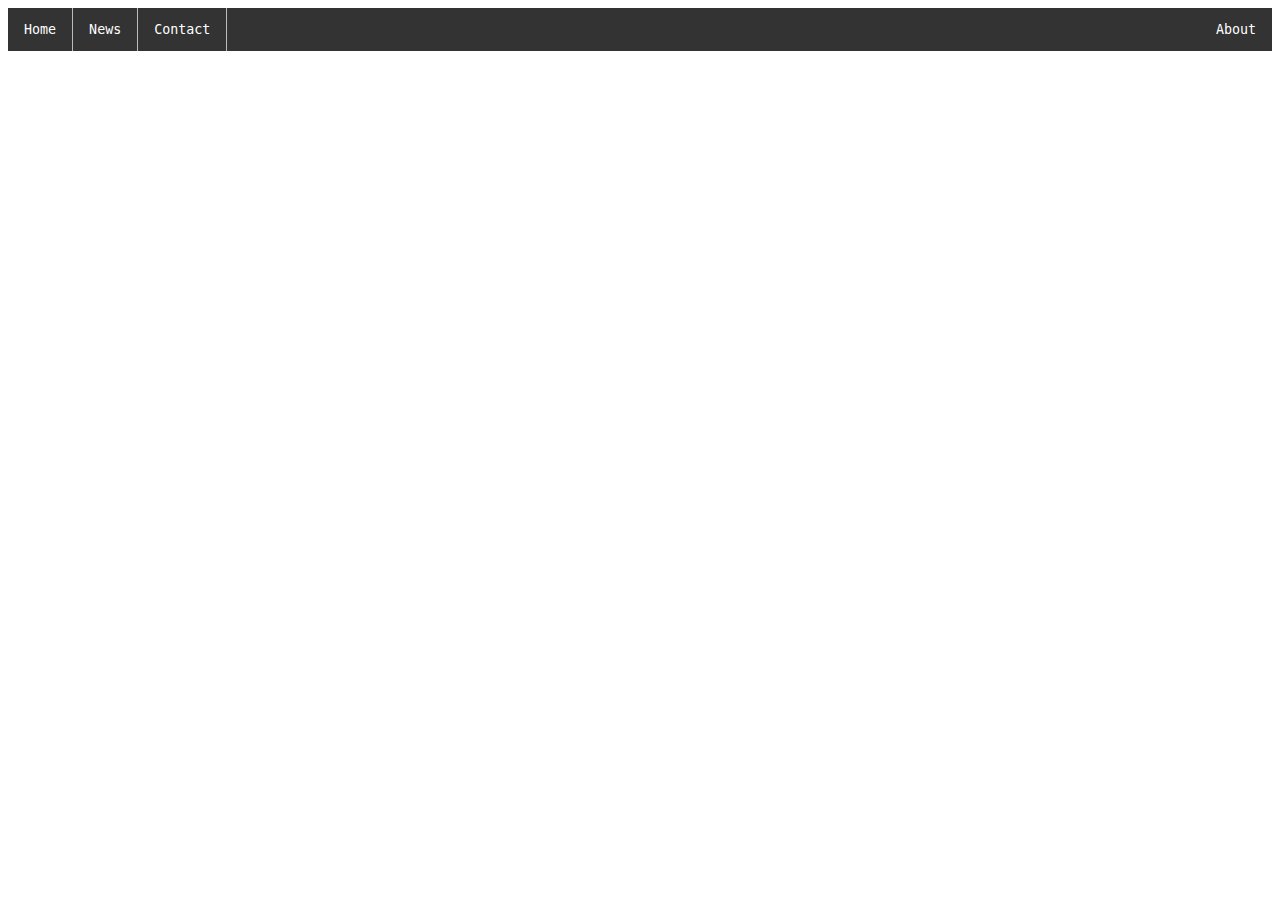
==== index.html @ 57e7aab0 "basic html and css started" ====
<!DOCTYPE html>
<html>
	<head>
		<meta charset="UTF-8">
		<title>NBGardens - Home</title>
		<link rel="shortcut icon" type="image/x-icon" href="favicon_stuff/favicon.ico" />
		<link rel="stylesheet" type="text/css" href="css/styles.css">
		<script type="text/javascript" src="javascript.js"></script>
	</head>

	<body>		
		<ul>
		  <li><a href="default.asp">Home</a></li>
		  <li><a href="news.asp">News</a></li>
		  <li><a href="contact.asp">Contact</a></li>
		  <li style="float:right"><a href="#about">About</a></li>
		</ul>
	</body>
</html>
---- css/styles.css ----
body{
	font-family:monospace;
	font-size: 10pt;
	background-color:white;
	margin-top:;
	margin-left:;
}

ul {
    list-style-type: none;
    margin: 0;
    padding: 0;
    overflow: hidden;
    background-color: #333;
}

li {
    float: left;
    border-right:1px solid #bbb;
}

li:last-child {
    border-right: none;
}

li a {
    display: block;
    color: white;
    text-align: center;
    padding: 14px 16px;
    text-decoration: none;
}

li a:hover:not(.active) {
    background-color: #111;
}

.active {
    background-color: #4CAF50;
}
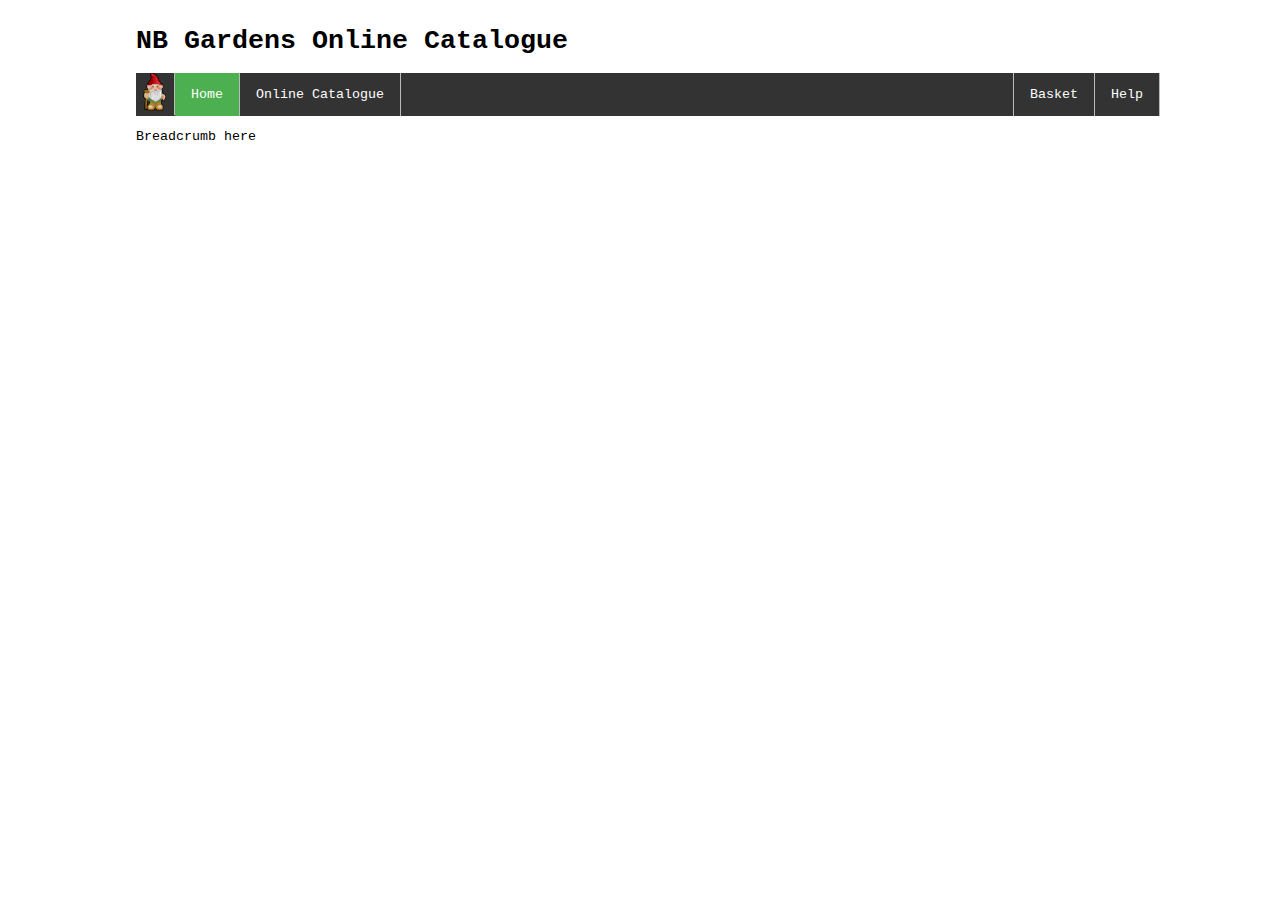
==== commit d6e23eda: "menu bar and title sorted, some basic css" ====
--- a/index.html
+++ b/index.html
@@ -8,12 +8,20 @@
 		<script type="text/javascript" src="javascript.js"></script>
 	</head>
 
-	<body>		
+	<body>	
+		<div class="topHeader">
+			<h1>NB Gardens Online Catalogue</h1>
+		</div>
 		<ul>
-		  <li><a href="default.asp">Home</a></li>
-		  <li><a href="news.asp">News</a></li>
-		  <li><a href="contact.asp">Contact</a></li>
-		  <li style="float:right"><a href="#about">About</a></li>
+		  <li><img src="resources/gnome.png" alt="NBGardensIcon" height="38" width="38"></li>
+		  <li><a class="active" href="#home">Home</a></li>
+		  <li><a href="news.asp">Online Catalogue</a></li>
+		  <li style="float:right"><a href="contact.asp">Help</a></li>
+		  <li style="float:right"><a href="#about">Basket</a></li>
 		</ul>
+		
+		<div class="breadcrumb">
+			Breadcrumb here
+		</div>
 	</body>
 </html>--- a/css/styles.css
+++ b/css/styles.css
@@ -1,9 +1,10 @@
 body{
-	font-family:monospace;
+	font-family: monospace;
 	font-size: 10pt;
-	background-color:white;
-	margin-top:;
-	margin-left:;
+	background-color: F4F4F4;
+	position: center;
+	margin-top: 2%;
+    width: 100%;
 }
 
 ul {
@@ -12,6 +13,22 @@
     padding: 0;
     overflow: hidden;
     background-color: #333;
+	width: 80%;
+	margin-left: 10%;
+	margin-right: 10%;
+}
+
+.topHeader {
+	width: 80%;
+	margin-left: 10%;
+	margin-right: 10%;
+}
+
+.breadcrumb {
+	width: 80%;
+	margin-top: 1%;
+	margin-left: 10%;
+	margin-right: 10%;
 }
 
 li {
@@ -20,7 +37,8 @@
 }
 
 li:last-child {
-    border-right: none;
+    border-right: 1px solid #bbb;
+	border-left:1px solid #bbb;
 }
 
 li a {
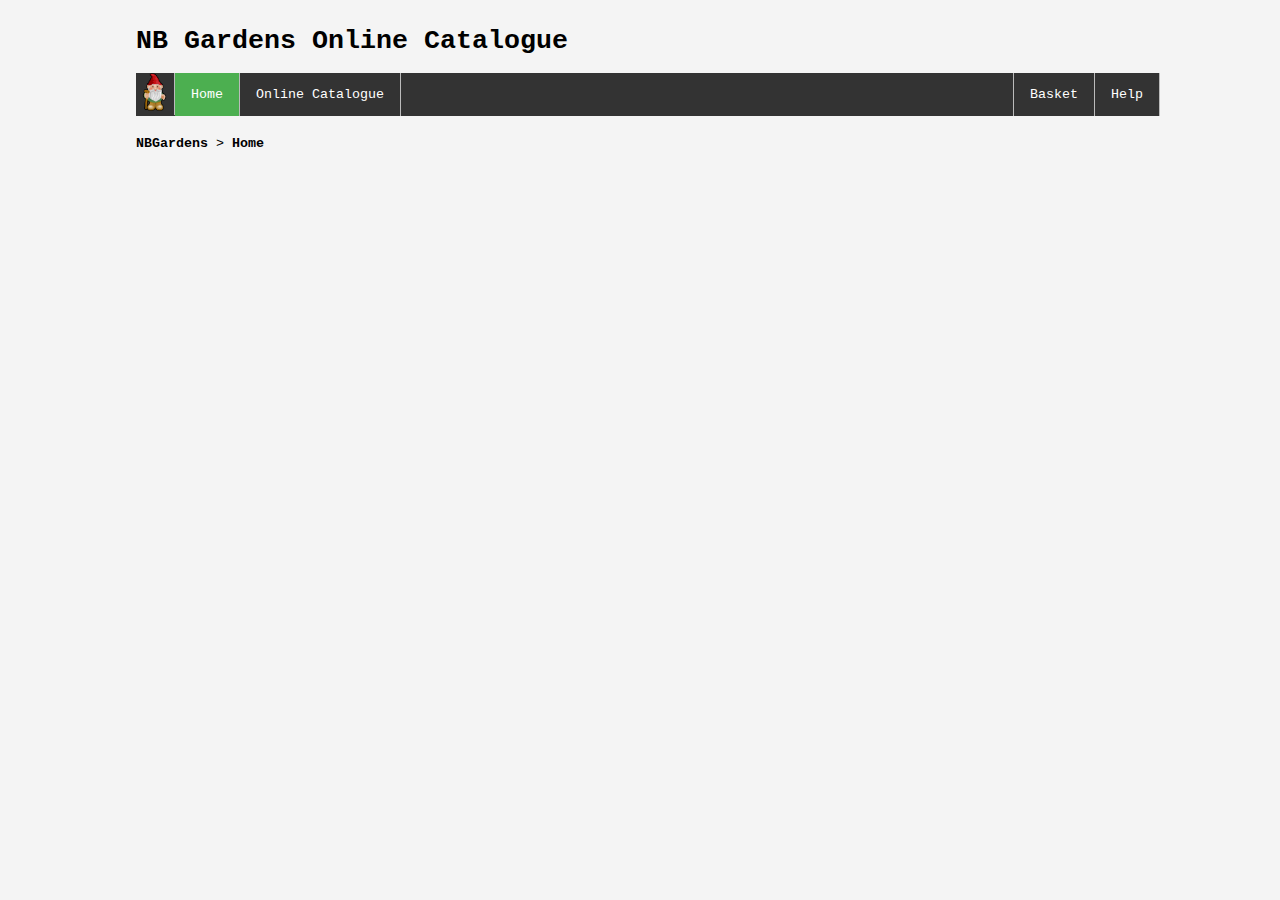
==== commit c0f8e6b7: "started a breadcrumb" ====
--- a/index.html
+++ b/index.html
@@ -12,16 +12,20 @@
 		<div class="topHeader">
 			<h1>NB Gardens Online Catalogue</h1>
 		</div>
-		<ul>
-		  <li><img src="resources/gnome.png" alt="NBGardensIcon" height="38" width="38"></li>
-		  <li><a class="active" href="#home">Home</a></li>
-		  <li><a href="news.asp">Online Catalogue</a></li>
-		  <li style="float:right"><a href="contact.asp">Help</a></li>
-		  <li style="float:right"><a href="#about">Basket</a></li>
-		</ul>
+		
+		<div class="test">
+			<ul>
+			  <li><img src="resources/gnome.png" alt="NBGardensIcon" height="38" width="38"></li>
+			  <li><a class="active" href="#home">Home</a></li>
+			  <li><a href="news.asp">Online Catalogue</a></li>
+			  <li style="float:right"><a href="contact.asp">Help</a></li>
+			  <li style="float:right"><a href="#about">Basket</a></li>
+			</ul>
+		</div>
 		
 		<div class="breadcrumb">
-			Breadcrumb here
+			<b href="/">NBGardens</b> &gt; 
+			<b href="/furniture/">Home</b> 
 		</div>
 	</body>
 </html>--- a/css/styles.css
+++ b/css/styles.css
@@ -1,7 +1,7 @@
 body{
 	font-family: monospace;
 	font-size: 10pt;
-	background-color: F4F4F4;
+	background-color: #F4F4F4;
 	position: center;
 	margin-top: 2%;
     width: 100%;
@@ -26,9 +26,18 @@
 
 .breadcrumb {
 	width: 80%;
-	margin-top: 1%;
+	margin-top: 1.5%;
 	margin-left: 10%;
 	margin-right: 10%;
+	color: black;
+}
+
+a:link, a:visited, a:active {
+	text-decoration: none;
+}
+
+a:hover {
+	text-decoration: none;
 }
 
 li {
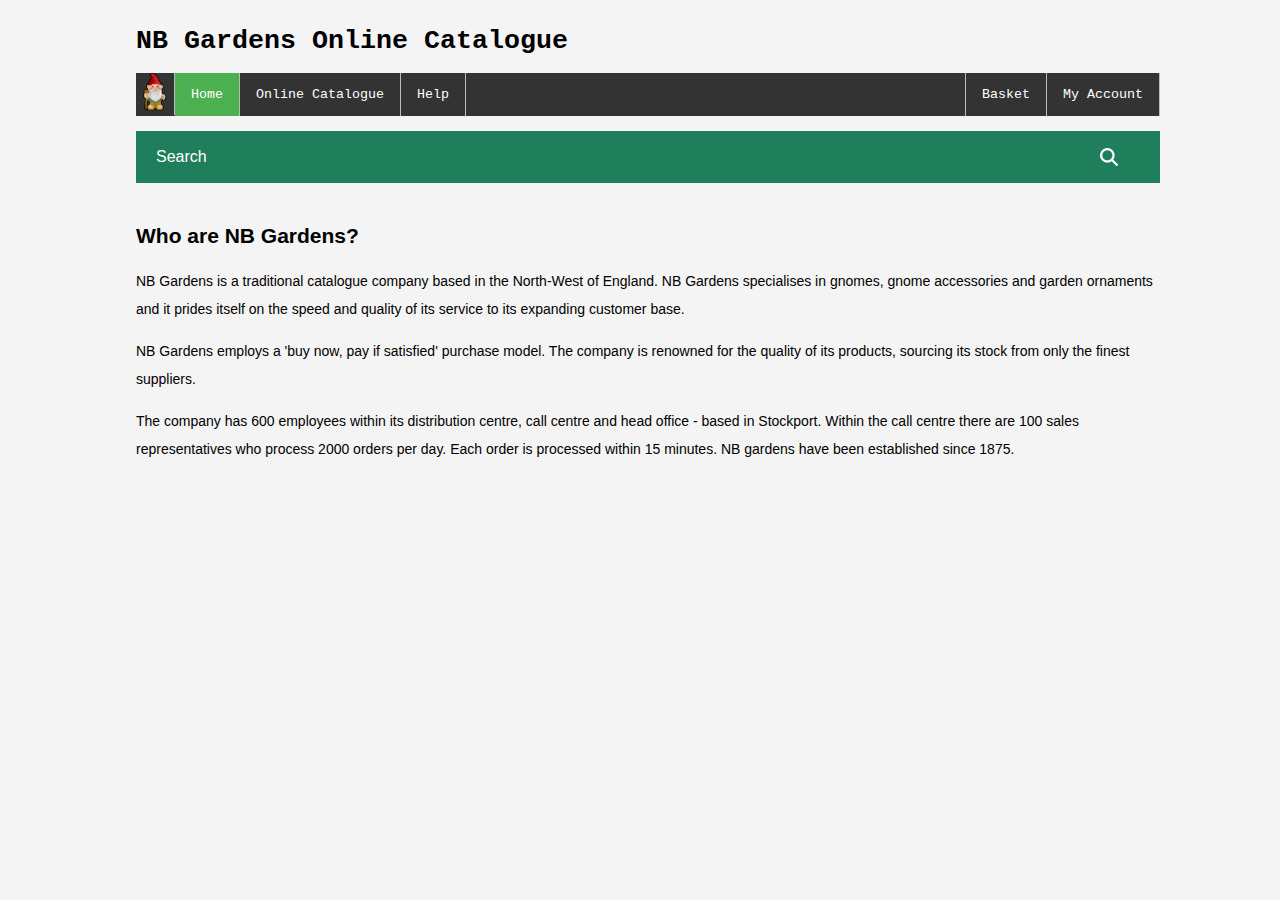
==== commit f1a2f11c: "started a breadcrumb" ====
--- a/index.html
+++ b/index.html
@@ -13,19 +13,57 @@
 			<h1>NB Gardens Online Catalogue</h1>
 		</div>
 		
-		<div class="test">
-			<ul>
-			  <li><img src="resources/gnome.png" alt="NBGardensIcon" height="38" width="38"></li>
-			  <li><a class="active" href="#home">Home</a></li>
-			  <li><a href="news.asp">Online Catalogue</a></li>
-			  <li style="float:right"><a href="contact.asp">Help</a></li>
-			  <li style="float:right"><a href="#about">Basket</a></li>
-			</ul>
-		</div>
+		<ul>
+		  <li><img src="resources/gnome.png" alt="NBGardensIcon" height="38" width="38"></li>
+		  <li><a class="active" href="index.html">Home</a></li>
+		  <li><a href="onlineCatalogue.html">Online Catalogue</a></li>
+		  <li><a href="help.html">Help</a></li>
+		  <li style="float:right"><a href="myaccount.html">My Account</a></li>
+		  <li style="float:right"><a href="basket.html">Basket</a></li>
+		</ul>
 		
+		<!--
 		<div class="breadcrumb">
 			<b href="/">NBGardens</b> &gt; 
 			<b href="/furniture/">Home</b> 
 		</div>
+		-->
+		
+		<br>
+		
+		<div class="searchBar">
+			<form id="search" action="" method="get">
+				<input type="text" name="search_text" id="search_text" placeholder="Search"/>
+				<input type="button" name="search_button" id="search_button"></a>
+			</form>
+		</div>
+		
+		<br>
+		<br>
+		<br>
+				
+		<div class="bodyText">
+			<br>
+			<h2>Who are NB Gardens?</h2>
+			<p>
+			NB Gardens is a traditional catalogue company based in the North-West of England.  
+			NB Gardens specialises in gnomes, gnome accessories and garden ornaments and it 
+			prides itself on the speed and quality of its service to its expanding customer base. 
+			</p>
+			
+			<p>
+			NB Gardens employs a 'buy now, pay if satisfied' purchase model. The company is 
+			renowned for the quality of its products, sourcing its stock from only the finest 
+			suppliers.
+			</p>
+			
+			<p>
+			The company has 600 employees within its distribution centre, call centre and head 
+			office - based in Stockport. Within the call centre there are 100 sales representatives 
+			who process 2000 orders per day. Each order is processed within 15 minutes.
+			NB gardens have been established since 1875.
+			</p>
+		</div>
+		
 	</body>
 </html>--- a/css/styles.css
+++ b/css/styles.css
@@ -7,12 +7,58 @@
     width: 100%;
 }
 
+.bodyText {
+	font-family: Arial, "Helvetica Neue", Helvetica, sans-serif;
+	font-size: 14px;
+	font-style: normal;
+	font-variant: normal;
+	font-weight: 400;
+	line-height: 20px;
+	width: 80%;
+	margin-left: 10%;
+	margin-right: 10%;
+	line-height: 200%;
+}
+ 
+.nav li {
+    float: left;
+    list-style-type: none;
+    position: relative;
+}
+
+.nav li a {
+    font-size: 12px;
+    color: white;
+    display: block;
+    line-height: 60px;
+    padding: 0 26px;
+    text-decoration: none;
+    border-left: 1px solid #2e2e2e;
+    text-shadow: 0 0 1px rgba(255, 255, 255, 0.5);
+}
+
+.nav li a:hover {
+    background-color: #2e2e2e;
+}
+
 ul {
     list-style-type: none;
     margin: 0;
     padding: 0;
     overflow: hidden;
     background-color: #333;
+	width: 80%;
+	margin-left: 10%;
+	margin-right: 10%;
+}
+
+.popularProducts {
+	width: 80%;
+	margin-left: 10%;
+	margin-right: 10%;
+}
+
+.searchBar {
 	width: 80%;
 	margin-left: 10%;
 	margin-right: 10%;
@@ -65,3 +111,46 @@
 .active {
     background-color: #4CAF50;
 }
+
+#search {
+    width: 100%;
+}
+#search_text{
+    width: 90%;
+	padding-left: 20px;
+    font-size: 12pt;
+    border: 0 none;
+    height: 52px;
+    margin-right: 0;
+    color: white;
+    outline: none;
+    background: #1f7f5c;
+    float: left;
+    box-sizing: border-box;
+    transition: all 0.2s;
+}
+::-webkit-input-placeholder { /* WebKit browsers */
+    color: white;
+}
+:-moz-placeholder { /* Mozilla Firefox 4 to 18 */
+    color: white;
+}
+::-moz-placeholder { /* Mozilla Firefox 19+ */
+    color: white;
+}
+:-ms-input-placeholder { /* Internet Explorer 10+ */
+    color: white;
+}
+#search_text:focus {
+    background: rgb(64, 151, 119);
+}
+#search_button {
+    border: 0 none;
+    background: #1f7f5c url(search.png) center no-repeat;
+    width: 10%;
+    float: left;
+    padding: 0;
+    text-align: center;
+    height: 52px;
+    cursor: pointer;
+}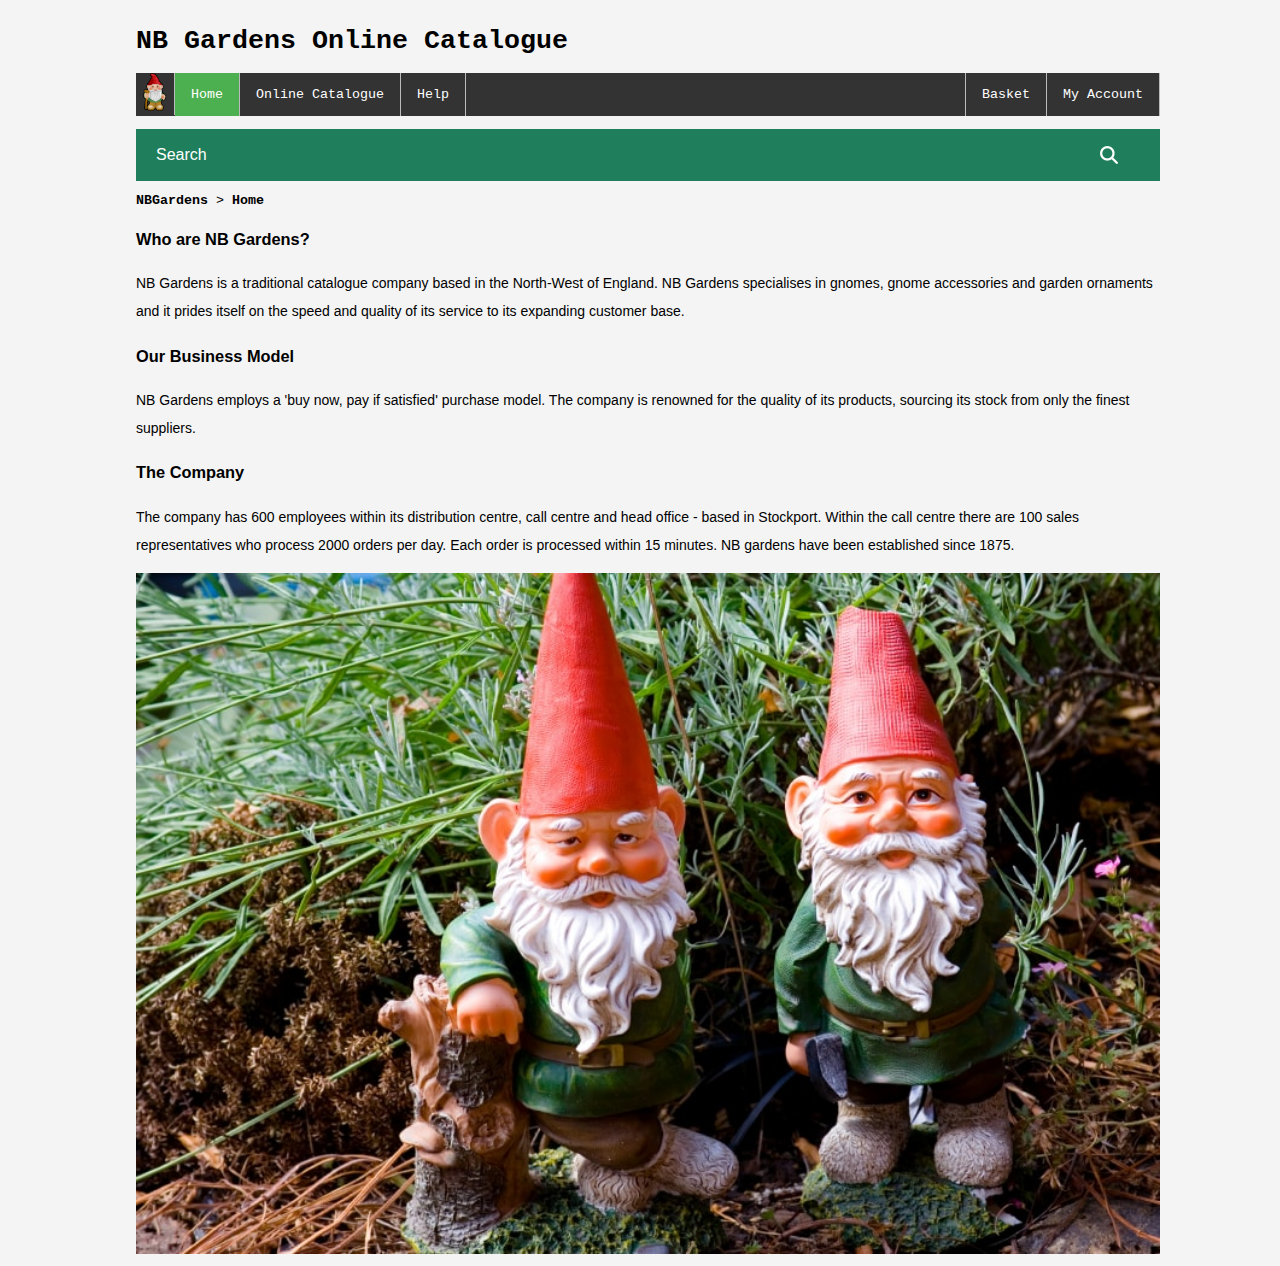
==== commit 88aa1815: "added search bar to all pages, added some images, text on each page" ====
--- a/index.html
+++ b/index.html
@@ -5,7 +5,7 @@
 		<title>NBGardens - Home</title>
 		<link rel="shortcut icon" type="image/x-icon" href="favicon_stuff/favicon.ico" />
 		<link rel="stylesheet" type="text/css" href="css/styles.css">
-		<script type="text/javascript" src="javascript.js"></script>
+		<!-- script type="text/javascript" src="javascript.js"></script> -->
 	</head>
 
 	<body>	
@@ -22,15 +22,6 @@
 		  <li style="float:right"><a href="basket.html">Basket</a></li>
 		</ul>
 		
-		<!--
-		<div class="breadcrumb">
-			<b href="/">NBGardens</b> &gt; 
-			<b href="/furniture/">Home</b> 
-		</div>
-		-->
-		
-		<br>
-		
 		<div class="searchBar">
 			<form id="search" action="" method="get">
 				<input type="text" name="search_text" id="search_text" placeholder="Search"/>
@@ -38,25 +29,29 @@
 			</form>
 		</div>
 		
-		<br>
-		<br>
-		<br>
+		<br><br><br>
+		
+		<div class="breadcrumb">
+			<b href="/">NBGardens</b> &gt; 
+			<b href="/furniture/">Home</b> 
+		</div>
 				
 		<div class="bodyText">
-			<br>
-			<h2>Who are NB Gardens?</h2>
+			<h3>Who are NB Gardens?</h3>
 			<p>
 			NB Gardens is a traditional catalogue company based in the North-West of England.  
 			NB Gardens specialises in gnomes, gnome accessories and garden ornaments and it 
 			prides itself on the speed and quality of its service to its expanding customer base. 
 			</p>
 			
+			<h3>Our Business Model</h3>
 			<p>
 			NB Gardens employs a 'buy now, pay if satisfied' purchase model. The company is 
 			renowned for the quality of its products, sourcing its stock from only the finest 
 			suppliers.
 			</p>
 			
+			<h3>The Company</h3>
 			<p>
 			The company has 600 employees within its distribution centre, call centre and head 
 			office - based in Stockport. Within the call centre there are 100 sales representatives 
@@ -65,5 +60,12 @@
 			</p>
 		</div>
 		
+		<!-- <ul class="bxslider">
+		  <li><img src="images/pic1.jpg" /></li>
+		  <li><img src="images/pic2.png" /></li>
+		</ul> -->
+		
+		<img class="image" src="images/pic4.jpg"/>
+		
 	</body>
 </html>--- a/css/styles.css
+++ b/css/styles.css
@@ -52,6 +52,14 @@
 	margin-right: 10%;
 }
 
+.image{
+	margin-left: 10%;
+	margin-right: 10%;
+    width: 80%;
+    height: 100%;
+    object-fit: contain;
+}
+
 .popularProducts {
 	width: 80%;
 	margin-left: 10%;
@@ -60,6 +68,7 @@
 
 .searchBar {
 	width: 80%;
+	margin-top: 1%;
 	margin-left: 10%;
 	margin-right: 10%;
 }
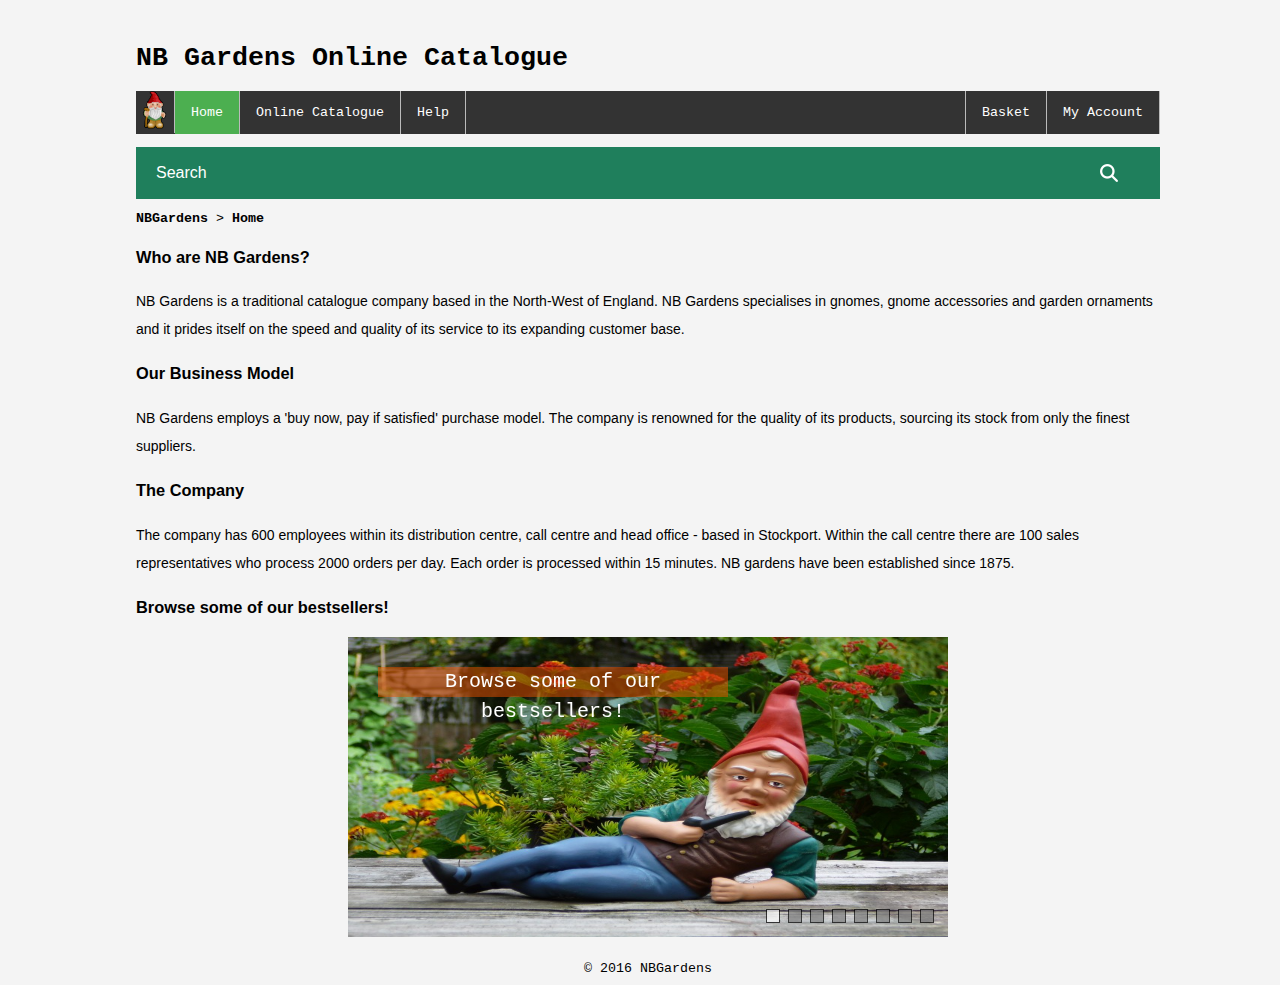
==== commit 7528d144: "added footer and image slider" ====
--- a/index.html
+++ b/index.html
@@ -6,9 +6,69 @@
 		<link rel="shortcut icon" type="image/x-icon" href="favicon_stuff/favicon.ico" />
 		<link rel="stylesheet" type="text/css" href="css/styles.css">
 		<!-- script type="text/javascript" src="javascript.js"></script> -->
+		
+		    <script type="text/javascript" src="js/jssor.slider-21.1.5.min.js"></script>
+		<!-- use jssor.slider-21.1.5.debug.js instead for debug -->
+		<script>
+			jssor_1_slider_init = function() {
+				
+				var jssor_1_SlideoTransitions = [
+				  [{b:0,d:600,y:-290,e:{y:27}}],
+				  [{b:0,d:1000,y:185},{b:1000,d:500,o:-1},{b:1500,d:500,o:1},{b:2000,d:1500,r:360},{b:3500,d:1000,rX:30},{b:4500,d:500,rX:-30},{b:5000,d:1000,rY:30},{b:6000,d:500,rY:-30},{b:6500,d:500,sX:1},{b:7000,d:500,sX:-1},{b:7500,d:500,sY:1},{b:8000,d:500,sY:-1},{b:8500,d:500,kX:30},{b:9000,d:500,kX:-30},{b:9500,d:500,kY:30},{b:10000,d:500,kY:-30},{b:10500,d:500,c:{x:87.50,t:-87.50}},{b:11000,d:500,c:{x:-87.50,t:87.50}}],
+				  [{b:0,d:600,x:410,e:{x:27}}],
+				  [{b:-1,d:1,o:-1},{b:0,d:600,o:1,e:{o:5}}],
+				  [{b:-1,d:1,c:{x:175.0,t:-175.0}},{b:0,d:800,c:{x:-175.0,t:175.0},e:{c:{x:7,t:7}}}],
+				  [{b:-1,d:1,o:-1},{b:0,d:600,x:-570,o:1,e:{x:6}}],
+				  [{b:-1,d:1,o:-1,r:-180},{b:0,d:800,o:1,r:180,e:{r:7}}],
+				  [{b:0,d:1000,y:80,e:{y:24}},{b:1000,d:1100,x:570,y:170,o:-1,r:30,sX:9,sY:9,e:{x:2,y:6,r:1,sX:5,sY:5}}],
+				  [{b:2000,d:600,rY:30}],
+				  [{b:0,d:500,x:-105},{b:500,d:500,x:230},{b:1000,d:500,y:-120},{b:1500,d:500,x:-70,y:120},{b:2600,d:500,y:-80},{b:3100,d:900,y:160,e:{y:24}}],
+				  [{b:0,d:1000,o:-0.4,rX:2,rY:1},{b:1000,d:1000,rY:1},{b:2000,d:1000,rX:-1},{b:3000,d:1000,rY:-1},{b:4000,d:1000,o:0.4,rX:-1,rY:-1}]
+				];
+				
+				var jssor_1_options = {
+				  $AutoPlay: true,
+				  $Idle: 2000,
+				  $CaptionSliderOptions: {
+					$Class: $JssorCaptionSlideo$,
+					$Transitions: jssor_1_SlideoTransitions,
+					$Breaks: [
+					  [{d:2000,b:1000}]
+					]
+				  },
+				  $ArrowNavigatorOptions: {
+					$Class: $JssorArrowNavigator$
+				  },
+				  $BulletNavigatorOptions: {
+					$Class: $JssorBulletNavigator$
+				  }
+				};
+				
+				var jssor_1_slider = new $JssorSlider$("jssor_1", jssor_1_options);
+				
+				//responsive code begin
+				//you can remove responsive code if you don't want the slider scales while window resizing
+				function ScaleSlider() {
+					var refSize = jssor_1_slider.$Elmt.parentNode.clientWidth;
+					if (refSize) {
+						refSize = Math.min(refSize, 600);
+						jssor_1_slider.$ScaleWidth(refSize);
+					}
+					else {
+						window.setTimeout(ScaleSlider, 30);
+					}
+				}
+				ScaleSlider();
+				$Jssor$.$AddEvent(window, "load", ScaleSlider);
+				$Jssor$.$AddEvent(window, "resize", ScaleSlider);
+				$Jssor$.$AddEvent(window, "orientationchange", ScaleSlider);
+				//responsive code end
+			};
+		</script>
 	</head>
 
-	<body>	
+	<body>
+	<div class="wrapper">
 		<div class="topHeader">
 			<h1>NB Gardens Online Catalogue</h1>
 		</div>
@@ -58,14 +118,59 @@
 			who process 2000 orders per day. Each order is processed within 15 minutes.
 			NB gardens have been established since 1875.
 			</p>
+			<h3>Browse some of our bestsellers!</h3>
 		</div>
 		
-		<!-- <ul class="bxslider">
-		  <li><img src="images/pic1.jpg" /></li>
-		  <li><img src="images/pic2.png" /></li>
-		</ul> -->
-		
-		<img class="image" src="images/pic4.jpg"/>
-		
+		<div class="testt">
+		<div id="jssor_1" style="position: relative; margin: 0 auto; top: 0px; left: 0px; width: 600px; height: 300px; overflow: hidden; visibility: hidden;">
+			<!-- Loading Screen -->
+			<div data-u="loading" style="position: absolute; top: 0px; left: 0px;">
+				<div style="filter: alpha(opacity=70); opacity: 0.7; position: absolute; display: block; top: 0px; left: 0px; width: 100%; height: 100%;"></div>
+				<div style="position:absolute;display:block;background:url('img/loading.gif') no-repeat center center;top:0px;left:0px;width:100%;height:100%;"></div>
+			</div>
+			<div data-u="slides" style="cursor: default; position: relative; top: 0px; left: 0px; width: 600px; height: 300px; overflow: hidden;">
+				<div data-p="112.50" style="display: none;">
+					<img data-u="image" src="img/002.jpg" />
+					<div data-u="caption" data-t="0" style="position: absolute; top: 320px; left: 30px; width: 350px; height: 30px; background-color: rgba(235,81,0,0.5); font-size: 20px; color: #ffffff; line-height: 30px; text-align: center;">Browse some of our bestsellers!</div>
+				</div>
+				<div data-p="112.50" style="display: none;">
+					<img data-u="image" src="img/007.jpg" />
+					<div data-u="caption" data-t="1" data-3d="1" style="position: absolute; top: -50px; left: 125px; width: 350px; height: 30px;"></div>
+				</div>
+				<div data-p="112.50" style="display: none;">
+					<img data-u="image" src="img/003.jpg" />
+					<div data-u="caption" data-t="2" style="position: absolute; top: 30px; left: -380px; width: 350px; height: 30px; background-color: rgba(235,81,0,0.5); font-size: 20px; color: #ffffff; line-height: 30px; text-align: center;">finger catchable right to left</div>
+				</div>
+				<div data-p="112.50" style="display: none;">
+					<img data-u="image" src="img/004.jpg" />
+					<div data-u="caption" data-t="3" style="position: absolute; top: 30px; left: 30px; width: 350px; height: 30px; background-color: rgba(235,81,0,0.5); font-size: 20px; color: #ffffff; line-height: 30px; text-align: center;">responsive, scale smoothly</div>
+				</div>
+				<div data-p="112.50" style="display: none;">
+					<img data-u="image" src="img/005.jpg" />
+					<div data-u="caption" data-t="4" style="position: absolute; top: 30px; left: 30px; width: 350px; height: 30px; background-color: rgba(235,81,0,0.6); font-size: 20px; color: #ffffff; line-height: 30px; text-align: center;">image, text, and custom layers</div>
+				</div>
+				<div data-p="112.50" style="display: none;">
+					<img data-u="image" src="img/006.jpg" />
+					<div data-u="caption" data-t="5" style="position: absolute; top: 30px; left: 600px; width: 350px; height: 30px; background-color: rgba(235,81,0,0.5); font-size: 20px; color: #ffffff; line-height: 30px; text-align: center;">tons of transition type</div>
+				</div>
+				<div data-p="112.50" style="display: none;">
+					<img data-u="image" src="img/009.jpg" />
+					<div data-u="caption" data-t="6" style="position: absolute; top: 30px; left: 30px; width: 350px; height: 30px; background-color: rgba(235,81,0,0.5); font-size: 20px; color: #ffffff; line-height: 30px; text-align: center;">visual slider maker</div>
+				</div>
+				<div data-b="0" data-p="112.50" style="display: none;">
+					<img data-u="image" src="img/008.jpg" />
+					<div data-u="caption" data-t="7" style="position: absolute; top: -50px; left: 30px; width: 350px; height: 30px; background-color: rgba(235,81,0,0.5); font-size: 20px; color: #ffffff; line-height: 30px; text-align: center;">play in and play out</div>
+				</div>
+				<!-- Bullet Navigator -->
+				<div data-u="navigator" class="jssorb01" style="bottom:16px;right:16px;">
+					<div data-u="prototype" style="width:12px;height:12px;"></div>
+				</div>
+				<!-- Arrow Navigator -->
+				<span data-u="arrowleft" class="jssora02l" style="top:0px;left:8px;width:55px;height:55px;" data-autocenter="2"></span>
+				<span data-u="arrowright" class="jssora02r" style="top:0px;right:8px;width:55px;height:55px;" data-autocenter="2"></span>
+				</div><script type="text/javascript">jssor_1_slider_init();</script>
+			</div>
+			<div class="footer">&copy; 2016 NBGardens</div>
+		</div>
 	</body>
 </html>--- a/css/styles.css
+++ b/css/styles.css
@@ -66,6 +66,13 @@
 	margin-right: 10%;
 }
 
+.testt {
+	width: 80%;
+	margin-left: 10%;
+	margin-right: 10%;
+	padding-bottom: 3%;
+}
+
 .searchBar {
 	width: 80%;
 	margin-top: 1%;
@@ -74,9 +81,11 @@
 }
 
 .topHeader {
-	width: 80%;
-	margin-left: 10%;
-	margin-right: 10%;
+	width: 50%;
+	margin-left: 10%;
+	display: table;
+	display: table-cell;
+	float: left;
 }
 
 .breadcrumb {
@@ -162,4 +171,76 @@
     text-align: center;
     height: 52px;
     cursor: pointer;
+}
+
+/* jssor slider bullet navigator skin 01 css */
+/*
+.jssorb01 div           (normal)
+.jssorb01 div:hover     (normal mouseover)
+.jssorb01 .av           (active)
+.jssorb01 .av:hover     (active mouseover)
+.jssorb01 .dn           (mousedown)
+*/
+.jssorb01 {
+	position: absolute;
+}
+.jssorb01 div, .jssorb01 div:hover, .jssorb01 .av {
+	position: absolute;
+	/* size of bullet elment */
+	width: 12px;
+	height: 12px;
+	filter: alpha(opacity=70);
+	opacity: .7;
+	overflow: hidden;
+	cursor: pointer;
+	border: #000 1px solid;
+}
+.jssorb01 div { background-color: gray; }
+.jssorb01 div:hover, .jssorb01 .av:hover { background-color: #d3d3d3; }
+.jssorb01 .av { background-color: #fff; }
+.jssorb01 .dn, .jssorb01 .dn:hover { background-color: #555555; }
+
+/* jssor slider arrow navigator skin 02 css */
+/*
+.jssora02l                  (normal)
+.jssora02r                  (normal)
+.jssora02l:hover            (normal mouseover)
+.jssora02r:hover            (normal mouseover)
+.jssora02l.jssora02ldn      (mousedown)
+.jssora02r.jssora02rdn      (mousedown)
+*/
+.jssora02l, .jssora02r {
+	display: block;
+	position: absolute;
+	/* size of arrow element */
+	width: 55px;
+	height: 55px;
+	cursor: pointer;
+	background: url('img/a02.png') no-repeat;
+	overflow: hidden;
+}
+.jssora02l { background-position: -3px -33px; }
+.jssora02r { background-position: -63px -33px; }
+.jssora02l:hover { background-position: -123px -33px; }
+.jssora02r:hover { background-position: -183px -33px; }
+.jssora02l.jssora02ldn { background-position: -3px -33px; }
+.jssora02r.jssora02rdn { background-position: -63px -33px; }
+
+/**
+ * Footer Styles
+ */
+
+.footer {
+	position: absolute;
+	right: 0;
+	bottom: 0;
+	left: 0;
+	padding-bottom: 0%;
+	background-color: #F4F4F4;
+	text-align: center;
+}
+
+.wrapper {
+	min-height:100%;
+	position:relative;
 }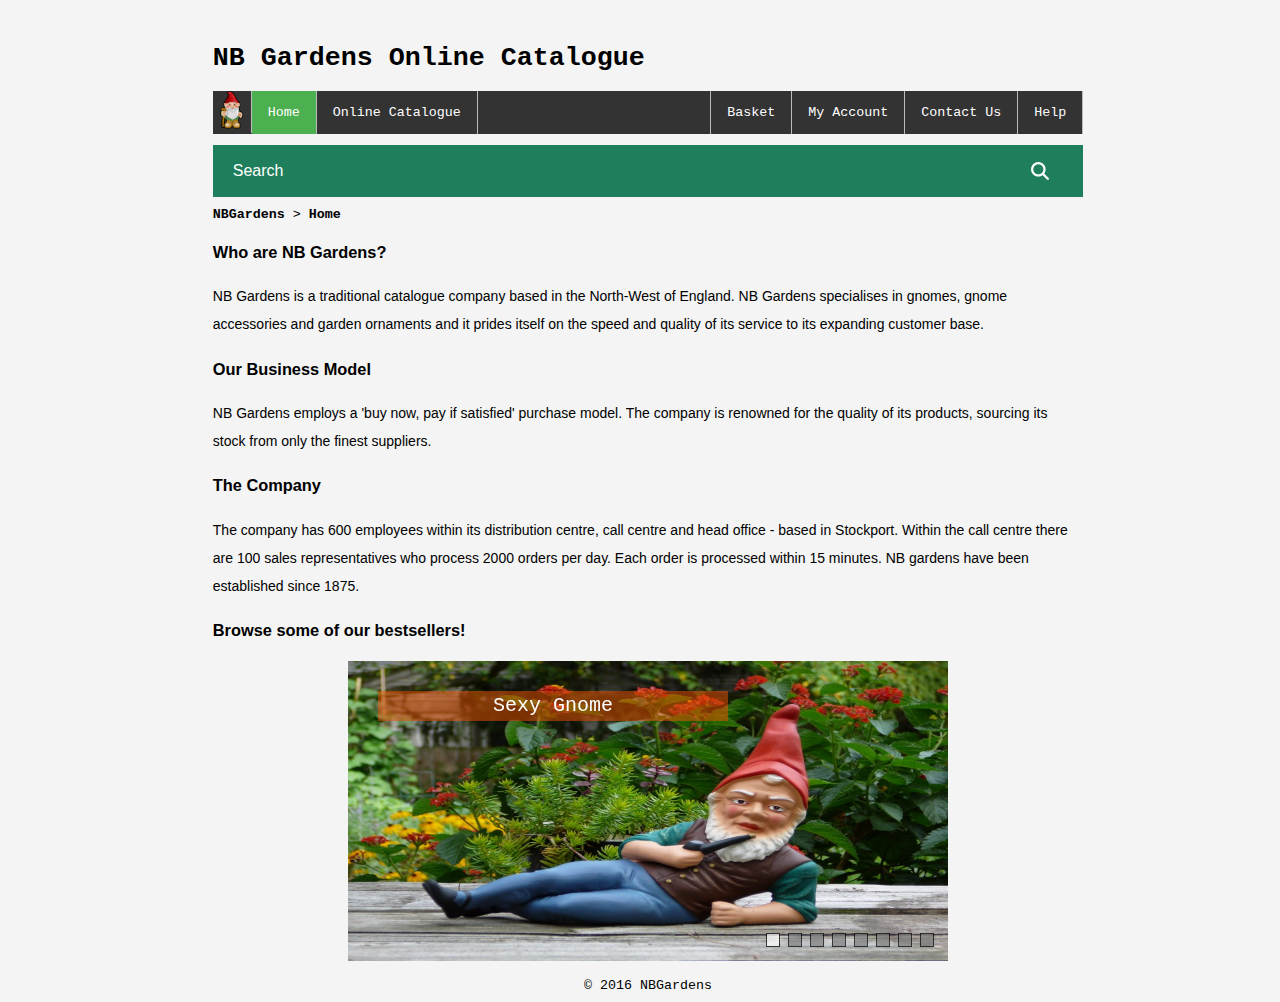
==== commit 9b43f8a6: "Added google maps widget to contact us page" ====
--- a/index.html
+++ b/index.html
@@ -77,7 +77,8 @@
 		  <li><img src="resources/gnome.png" alt="NBGardensIcon" height="38" width="38"></li>
 		  <li><a class="active" href="index.html">Home</a></li>
 		  <li><a href="onlineCatalogue.html">Online Catalogue</a></li>
-		  <li><a href="help.html">Help</a></li>
+		  <li style="float:right"><a href="help.html">Help</a></li>
+		  <li style="float:right"><a href="contactus.html">Contact Us</a></li>
 		  <li style="float:right"><a href="myaccount.html">My Account</a></li>
 		  <li style="float:right"><a href="basket.html">Basket</a></li>
 		</ul>
@@ -131,35 +132,35 @@
 			<div data-u="slides" style="cursor: default; position: relative; top: 0px; left: 0px; width: 600px; height: 300px; overflow: hidden;">
 				<div data-p="112.50" style="display: none;">
 					<img data-u="image" src="img/002.jpg" />
-					<div data-u="caption" data-t="0" style="position: absolute; top: 320px; left: 30px; width: 350px; height: 30px; background-color: rgba(235,81,0,0.5); font-size: 20px; color: #ffffff; line-height: 30px; text-align: center;">Browse some of our bestsellers!</div>
+					<div data-u="caption" data-t="0" style="position: absolute; top: 320px; left: 30px; width: 350px; height: 30px; background-color: rgba(235,81,0,0.5); font-size: 20px; color: #ffffff; line-height: 30px; text-align: center;">Sexy Gnome</div>
 				</div>
 				<div data-p="112.50" style="display: none;">
 					<img data-u="image" src="img/007.jpg" />
-					<div data-u="caption" data-t="1" data-3d="1" style="position: absolute; top: -50px; left: 125px; width: 350px; height: 30px;"></div>
+					<div data-u="caption" data-t="2" style="position: absolute; top: 30px; left: -380px; width: 350px; height: 30px; background-color: rgba(235,81,0,0.5); font-size: 20px; color: #ffffff; line-height: 30px; text-align: center;">Dead Gnome</div>
 				</div>
 				<div data-p="112.50" style="display: none;">
 					<img data-u="image" src="img/003.jpg" />
-					<div data-u="caption" data-t="2" style="position: absolute; top: 30px; left: -380px; width: 350px; height: 30px; background-color: rgba(235,81,0,0.5); font-size: 20px; color: #ffffff; line-height: 30px; text-align: center;">finger catchable right to left</div>
+					<div data-u="caption" data-t="2" style="position: absolute; top: 30px; left: -380px; width: 450px; height: 30px; background-color: rgba(235,81,0,0.5); font-size: 20px; color: #ffffff; line-height: 30px; text-align: center;">The "I think I left the oven on" Gnome</div>
 				</div>
 				<div data-p="112.50" style="display: none;">
 					<img data-u="image" src="img/004.jpg" />
-					<div data-u="caption" data-t="3" style="position: absolute; top: 30px; left: 30px; width: 350px; height: 30px; background-color: rgba(235,81,0,0.5); font-size: 20px; color: #ffffff; line-height: 30px; text-align: center;">responsive, scale smoothly</div>
+					<div data-u="caption" data-t="3" style="position: absolute; top: 30px; left: 30px; width: 350px; height: 30px; background-color: rgba(235,81,0,0.5); font-size: 20px; color: #ffffff; line-height: 30px; text-align: center;">Pair of Gnomes</div>
 				</div>
 				<div data-p="112.50" style="display: none;">
 					<img data-u="image" src="img/005.jpg" />
-					<div data-u="caption" data-t="4" style="position: absolute; top: 30px; left: 30px; width: 350px; height: 30px; background-color: rgba(235,81,0,0.6); font-size: 20px; color: #ffffff; line-height: 30px; text-align: center;">image, text, and custom layers</div>
+					<div data-u="caption" data-t="4" style="position: absolute; top: 30px; left: 30px; width: 350px; height: 30px; background-color: rgba(235,81,0,0.6); font-size: 20px; color: #ffffff; line-height: 30px; text-align: center;">Naughty Gnome</div>
 				</div>
 				<div data-p="112.50" style="display: none;">
 					<img data-u="image" src="img/006.jpg" />
-					<div data-u="caption" data-t="5" style="position: absolute; top: 30px; left: 600px; width: 350px; height: 30px; background-color: rgba(235,81,0,0.5); font-size: 20px; color: #ffffff; line-height: 30px; text-align: center;">tons of transition type</div>
+					<div data-u="caption" data-t="5" style="position: absolute; top: 30px; left: 600px; width: 350px; height: 30px; background-color: rgba(235,81,0,0.5); font-size: 20px; color: #ffffff; line-height: 30px; text-align: center;">Happy Gnome</div>
 				</div>
 				<div data-p="112.50" style="display: none;">
 					<img data-u="image" src="img/009.jpg" />
-					<div data-u="caption" data-t="6" style="position: absolute; top: 30px; left: 30px; width: 350px; height: 30px; background-color: rgba(235,81,0,0.5); font-size: 20px; color: #ffffff; line-height: 30px; text-align: center;">visual slider maker</div>
+					<div data-u="caption" data-t="6" style="position: absolute; top: 30px; left: 30px; width: 350px; height: 30px; background-color: rgba(235,81,0,0.5); font-size: 20px; color: #ffffff; line-height: 30px; text-align: center;">Samuel Jackson Gnome</div>
 				</div>
 				<div data-b="0" data-p="112.50" style="display: none;">
 					<img data-u="image" src="img/008.jpg" />
-					<div data-u="caption" data-t="7" style="position: absolute; top: -50px; left: 30px; width: 350px; height: 30px; background-color: rgba(235,81,0,0.5); font-size: 20px; color: #ffffff; line-height: 30px; text-align: center;">play in and play out</div>
+					<div data-u="caption" data-t="7" style="position: absolute; top: -50px; left: 30px; width: 350px; height: 30px; background-color: rgba(235,81,0,0.5); font-size: 20px; color: #ffffff; line-height: 30px; text-align: center;">Allahu Akbar</div>
 				</div>
 				<!-- Bullet Navigator -->
 				<div data-u="navigator" class="jssorb01" style="bottom:16px;right:16px;">
--- a/css/styles.css
+++ b/css/styles.css
@@ -66,6 +66,19 @@
 	margin-right: 10%;
 }
 
+.contactUs {
+	font-family: Arial, "Helvetica Neue", Helvetica, sans-serif;
+	font-size: 14px;
+	font-style: normal;
+	font-variant: normal;
+	font-weight: 400;
+	line-height: 20px;
+	width: 80%;
+	margin-left: 10%;
+	margin-right: 10%;
+	line-height: 150%;
+}
+
 .testt {
 	width: 80%;
 	margin-left: 10%;
@@ -81,11 +94,27 @@
 }
 
 .topHeader {
-	width: 50%;
+	width: 70%;
 	margin-left: 10%;
 	display: table;
 	display: table-cell;
 	float: left;
+}
+
+.mapformat {
+	width: 80%;
+	margin-top: 2%;
+	margin-left: 10%;
+	margin-right: 10%;
+}
+
+.topHeader1 {
+	display: table-cell;
+    width: 1px;
+    vertical-align: middle;  
+    /*white-space: nowrap;*/
+	float: right;
+	/*margin-right: 19%;*/
 }
 
 .breadcrumb {
@@ -145,7 +174,7 @@
     background: #1f7f5c;
     float: left;
     box-sizing: border-box;
-    transition: all 0.2s;
+    /* transition: all 0.2s; */
 }
 ::-webkit-input-placeholder { /* WebKit browsers */
     color: white;
@@ -240,7 +269,136 @@
 	text-align: center;
 }
 
+
+
 .wrapper {
 	min-height:100%;
+	width: 85%;
+    margin: 0 auto;
 	position:relative;
-}+}
+
+/* --------------------------------- CSS FOR LOGIN STUFF --------------------------------- */
+/* Full-width input fields */
+
+/* */
+input[type=text1], input[type=password1] {
+    width: 100%;
+    padding: 12px 20px;
+    margin: 8px 0;
+    display: inline-block;
+    border: 1px solid #ccc;
+    box-sizing: border-box;
+}
+
+/* Set a style for all buttons */
+button {
+    background-color: #4CAF50;
+    color: white;
+    padding: 14px 20px;
+    margin: 8px 0;
+    border: none;
+    cursor: pointer;
+    width: 100%;
+}
+
+/* Extra styles for the cancel button */
+.cancelbtn {
+    width: auto;
+    padding: 10px 18px;
+    background-color: #f44336;
+}
+
+/* Center the image and position the close button */
+.imgcontainer {
+    text-align: center;
+    margin: 24px 0 12px 0;
+    position: relative;
+}
+
+img.avatar {
+    width: 40%;
+    border-radius: 50%;
+}
+
+.container {
+    padding: 16px;
+}
+
+span.psw {
+    float: right;
+    padding-top: 16px;
+}
+
+/* The Modal (background) */
+.modal {
+    display: none; /* Hidden by default */
+    position: fixed; /* Stay in place */
+    z-index: 1; /* Sit on top */
+    left: 0;
+    top: 0;
+    width: 100%; /* Full width */
+    height: 100%; /* Full height */
+    overflow: auto; /* Enable scroll if needed */
+    background-color: rgb(0,0,0); /* Fallback color */
+    background-color: rgba(0,0,0,0.4); /* Black w/ opacity */
+    padding-top: 60px;
+}
+
+/* Modal Content/Box */
+.modal-content {
+    background-color: #fefefe;
+    margin: 5% auto 15% auto; /* 5% from the top, 15% from the bottom and centered */
+    border: 1px solid #888;
+    width: 80%; /* Could be more or less, depending on screen size */
+}
+
+/* The Close Button (x) */
+.close {
+    position: absolute;
+    right: 25px;
+    top: 0;
+    color: #000;
+    font-size: 35px;
+    font-weight: bold;
+}
+
+.close:hover,
+.close:focus {
+    color: red;
+    cursor: pointer;
+}
+
+/* Add Zoom Animation */
+.animate {
+    -webkit-animation: animatezoom 0.6s;
+    animation: animatezoom 0.6s
+}
+
+@-webkit-keyframes animatezoom {
+    from {-webkit-transform: scale(0)}
+    to {-webkit-transform: scale(1)}
+}
+    
+@keyframes animatezoom {
+    from {transform: scale(0)}
+    to {transform: scale(1)}
+}
+
+/* Change styles for span and cancel button on extra small screens */
+@media screen and (max-width: 300px) {
+    span.psw {
+       display: block;
+       float: none;
+    }
+    .cancelbtn {
+       width: 100%;
+    }
+}
+
+/* --------------------------------- END CSS FOR LOGIN STUFF --------------------------------- */
+
+
+
+
+
